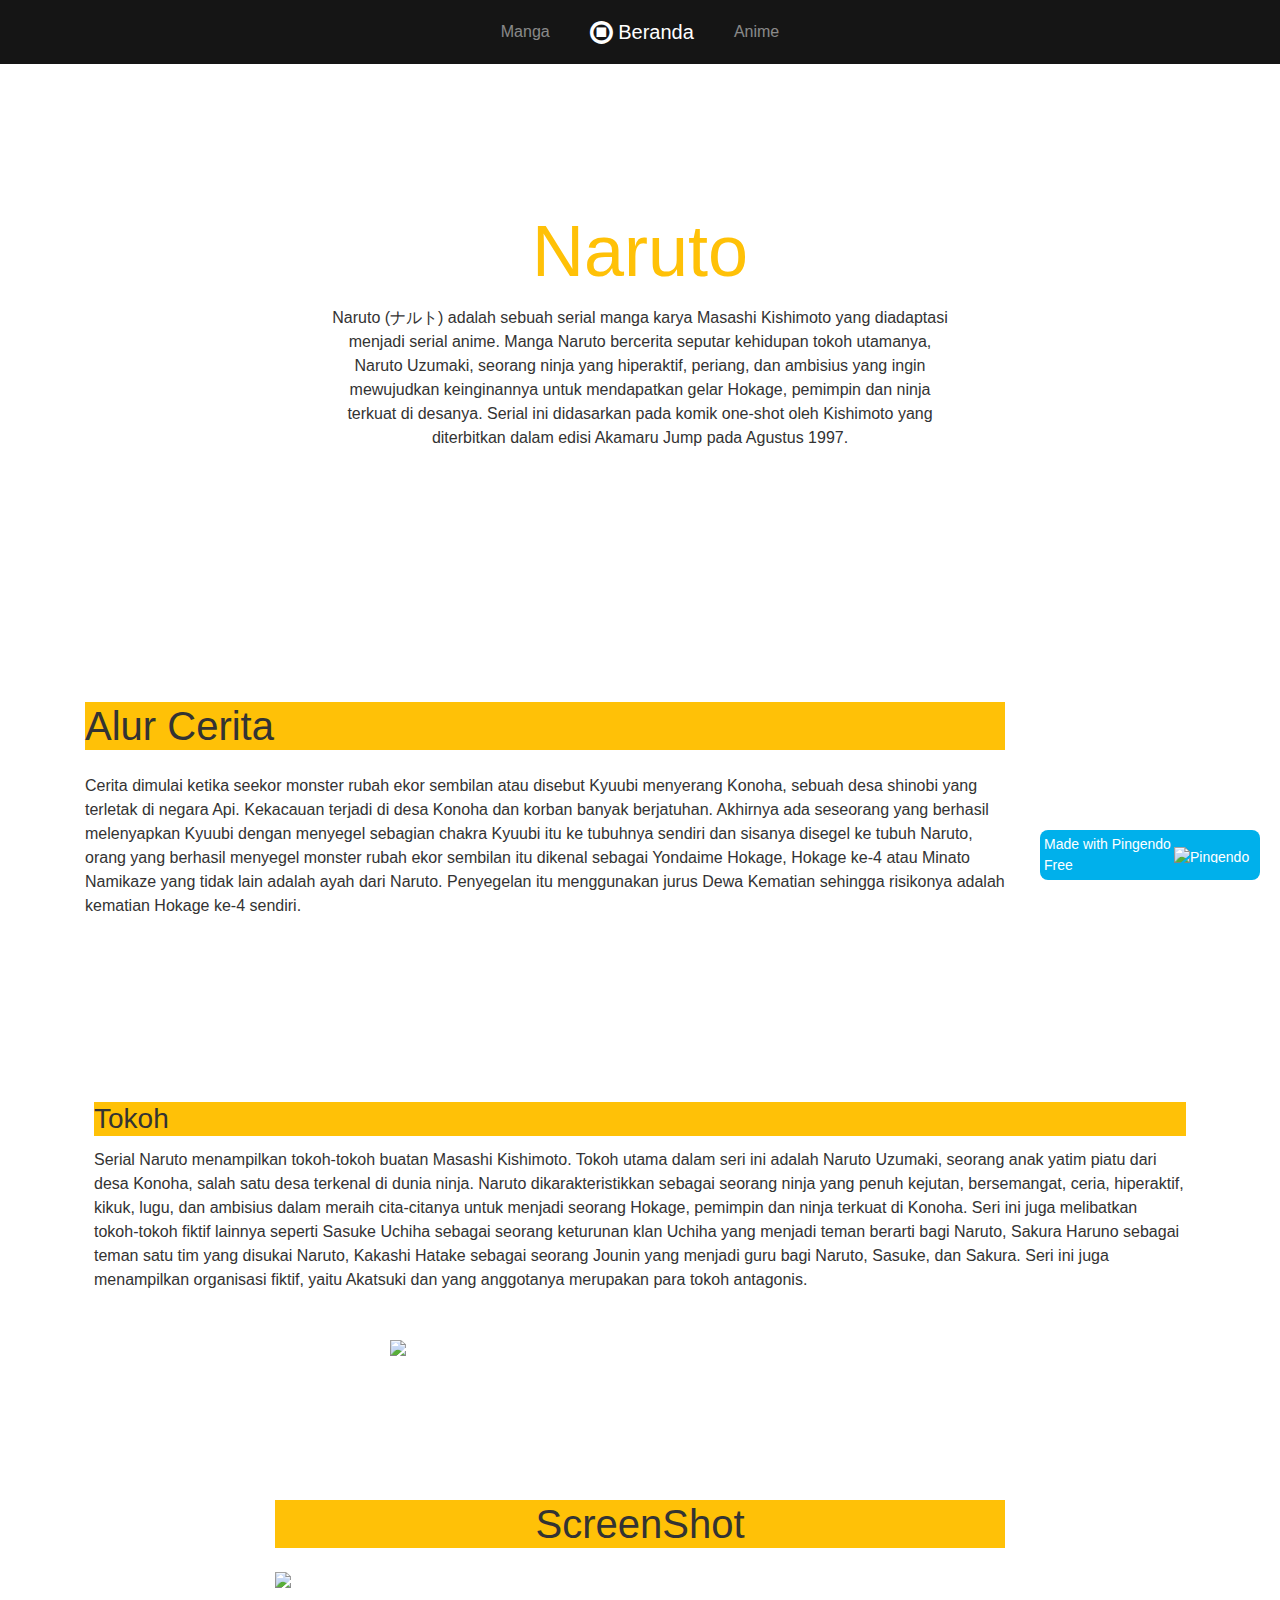
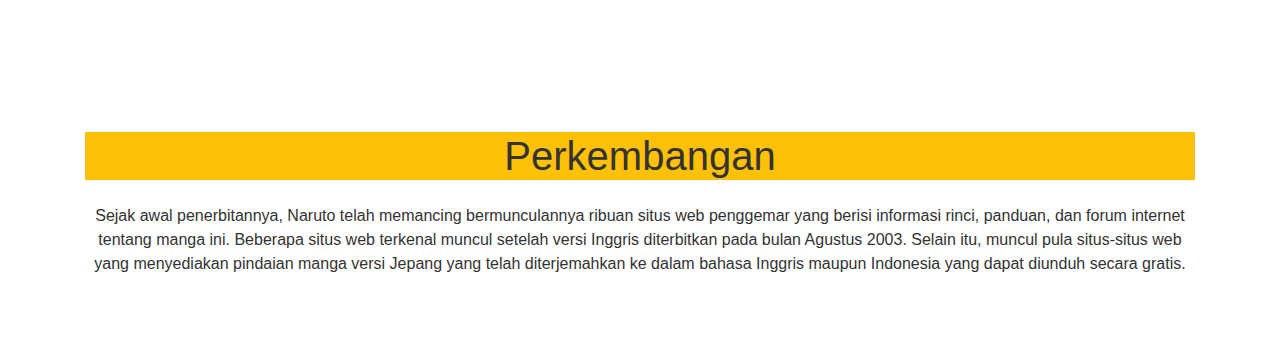
==== index.html @ cae4f3c8 "Add files via upload" ====
<!DOCTYPE html>
<html>

<head>
  <meta charset="utf-8">
  <meta name="viewport" content="width=device-width, initial-scale=1">
  <link rel="stylesheet" href="https://cdnjs.cloudflare.com/ajax/libs/font-awesome/4.7.0/css/font-awesome.min.css" type="text/css">
  <link rel="stylesheet" href="index.css">
</head>

<body>
  <nav class="navbar navbar-expand-md navbar-dark bg-dark">
    <div class="container justify-content-center"> <button class="navbar-toggler navbar-toggler-right border-0" type="button" data-toggle="collapse" data-target="#navbar9">
        <span class="navbar-toggler-icon"></span>
      </button>
      <div class="collapse navbar-collapse text-center justify-content-center" id="navbar9">
        <ul class="navbar-nav">
          <li class="nav-item mx-2"> <a class="nav-link" href="#">Manga</a> </li>
          <li class="nav-item mx-2"> <a class="nav-link navbar-brand mr-0 text-white" href="#"><i class="fa d-inline fa-lg fa-stop-circle-o"></i>
              <b> Beranda</b></a> </li>
          <li class="nav-item mx-2"> <a class="nav-link" href="#">Anime</a> </li>
        </ul>
      </div>
    </div>
  </nav>
  <div class="py-5 text-center" style="	background-image: url(Foto/download.jpg);	background-position: top left;	background-size: 100%;	background-repeat: repeat;">
    <div class="container">
      <div class="row">
        <div class="bg-white p-5 mx-auto col-md-8 col-10">
          <h3 class="display-3 text-warning">Naruto</h3>
          <p class="mb-4" contenteditable="true">Naruto (ナルト) adalah sebuah serial manga karya Masashi Kishimoto yang diadaptasi menjadi serial anime. Manga Naruto bercerita seputar kehidupan tokoh utamanya, Naruto Uzumaki, seorang ninja yang hiperaktif, periang, dan ambisius yang ingin mewujudkan keinginannya untuk mendapatkan gelar Hokage, pemimpin dan ninja terkuat di desanya. Serial ini didasarkan pada komik one-shot oleh Kishimoto yang diterbitkan dalam edisi Akamaru Jump pada Agustus 1997.</p>
        </div>
      </div>
    </div>
  </div>
  <div class="py-5">
    <div class="container">
      <div class="row">
        <div class="col-md-10">
          <h1 class="mb-3 bg-warning">Alur Cerita</h1>
          <p>Cerita dimulai ketika seekor monster rubah ekor sembilan atau disebut Kyuubi menyerang Konoha, sebuah desa shinobi yang terletak di negara Api. Kekacauan terjadi di desa Konoha dan korban banyak berjatuhan. Akhirnya ada seseorang yang berhasil melenyapkan Kyuubi dengan menyegel sebagian chakra Kyuubi itu ke tubuhnya sendiri dan sisanya disegel ke tubuh Naruto, orang yang berhasil menyegel monster rubah ekor sembilan itu dikenal sebagai Yondaime Hokage, Hokage ke-4 atau Minato Namikaze yang tidak lain adalah ayah dari Naruto. Penyegelan itu menggunakan jurus Dewa Kematian sehingga risikonya adalah kematian Hokage ke-4 sendiri.</p>
        </div>
      </div>
    </div>
  </div>
  <div class="py-5" style="">
    <div class="container">
      <div class="row">
        <div class="col-md-12">
          <div class="row">
            <div class="p-3 col-md-12">
              <h3 class="bg-warning"><b>Tokoh</b></h3>
              <p class="mb-3" style="">Serial Naruto menampilkan tokoh-tokoh buatan Masashi Kishimoto. Tokoh utama dalam seri ini adalah Naruto Uzumaki, seorang anak yatim piatu dari desa Konoha, salah satu desa terkenal di dunia ninja. Naruto dikarakteristikkan sebagai seorang ninja yang penuh kejutan, bersemangat, ceria, hiperaktif, kikuk, lugu, dan ambisius dalam meraih cita-citanya untuk menjadi seorang Hokage, pemimpin dan ninja terkuat di Konoha. Seri ini juga melibatkan tokoh-tokoh fiktif lainnya seperti Sasuke Uchiha sebagai seorang keturunan klan Uchiha yang menjadi teman berarti bagi Naruto, Sakura Haruno sebagai teman satu tim yang disukai Naruto, Kakashi Hatake sebagai seorang Jounin yang menjadi guru bagi Naruto, Sasuke, dan Sakura. Seri ini juga menampilkan organisasi fiktif, yaitu Akatsuki dan yang anggotanya merupakan para tokoh antagonis.</p>
            </div>
          </div><img class="img-fluid d-block mx-auto" src="Foto/download (1).jpg" width="500">
        </div>
      </div>
    </div>
  </div>
  <div class="py-5">
    <div class="container">
      <div class="row">
        <div class="text-center mx-auto col-lg-8 col-10">
          <h1 class="mb-3 bg-warning">ScreenShot</h1>
          <div id="carousel1" class="carousel slide carousel-fade" data-ride="carousel" data-interval="5000">
            <div class="carousel-inner">
              <div class="carousel-item active"> <img class="d-block w-100" src="Foto/Mac backgrounds.jpg"> </div>
              <div class="carousel-item"> <img class="d-block w-100" src="Foto/naruto.jpg"> </div>
              <div class="carousel-item"> <img class="d-block w-100" src="Foto/Obito Uchiha.jpg"> </div>
            </div>
            <ol class="carousel-indicators">
              <li data-target="#carousel1" data-slide-to="0" class="active"> </li>
              <li data-target="#carousel1" data-slide-to="1"> </li>
              <li data-target="#carousel1" data-slide-to="2"> </li>
            </ol>
          </div>
        </div>
      </div>
    </div>
  </div>
  <div class="py-5 text-center">
    <div class="container">
      <div class="row">
        <div class="col-md-12">
          <h1 class="mb-3 bg-warning"><b>Perkembangan</b></h1>
          <p>Sejak awal penerbitannya, Naruto telah memancing bermunculannya ribuan situs web penggemar yang berisi informasi rinci, panduan, dan forum internet tentang manga ini. Beberapa situs web terkenal muncul setelah versi Inggris diterbitkan pada bulan Agustus 2003. Selain itu, muncul pula situs-situs web yang menyediakan pindaian manga versi Jepang yang telah diterjemahkan ke dalam bahasa Inggris maupun Indonesia yang dapat diunduh secara gratis.</p>
        </div>
      </div>
    </div>
  </div>
  <script src="https://code.jquery.com/jquery-3.3.1.slim.min.js" integrity="sha384-q8i/X+965DzO0rT7abK41JStQIAqVgRVzpbzo5smXKp4YfRvH+8abtTE1Pi6jizo" crossorigin="anonymous"></script>
  <script src="https://cdnjs.cloudflare.com/ajax/libs/popper.js/1.14.6/umd/popper.min.js" integrity="sha384-wHAiFfRlMFy6i5SRaxvfOCifBUQy1xHdJ/yoi7FRNXMRBu5WHdZYu1hA6ZOblgut" crossorigin="anonymous"></script>
  <script src="https://stackpath.bootstrapcdn.com/bootstrap/4.3.1/js/bootstrap.min.js" integrity="sha384-JjSmVgyd0p3pXB1rRibZUAYoIIy6OrQ6VrjIEaFf/nJGzIxFDsf4x0xIM+B07jRM" crossorigin="anonymous"></script>
  <pingendo onclick="window.open('https://pingendo.com/', '_blank')" style="cursor:pointer;position: fixed;bottom: 20px;right:20px;padding:4px;background-color: #00b0eb;border-radius: 8px; width:220px;display:flex;flex-direction:row;align-items:center;justify-content:center;font-size:14px;color:white">Made with Pingendo Free&nbsp;&nbsp;<img src="https://pingendo.com/site-assets/Pingendo_logo_big.png" class="d-block" alt="Pingendo logo" height="16"></pingendo>
</body>

</html>
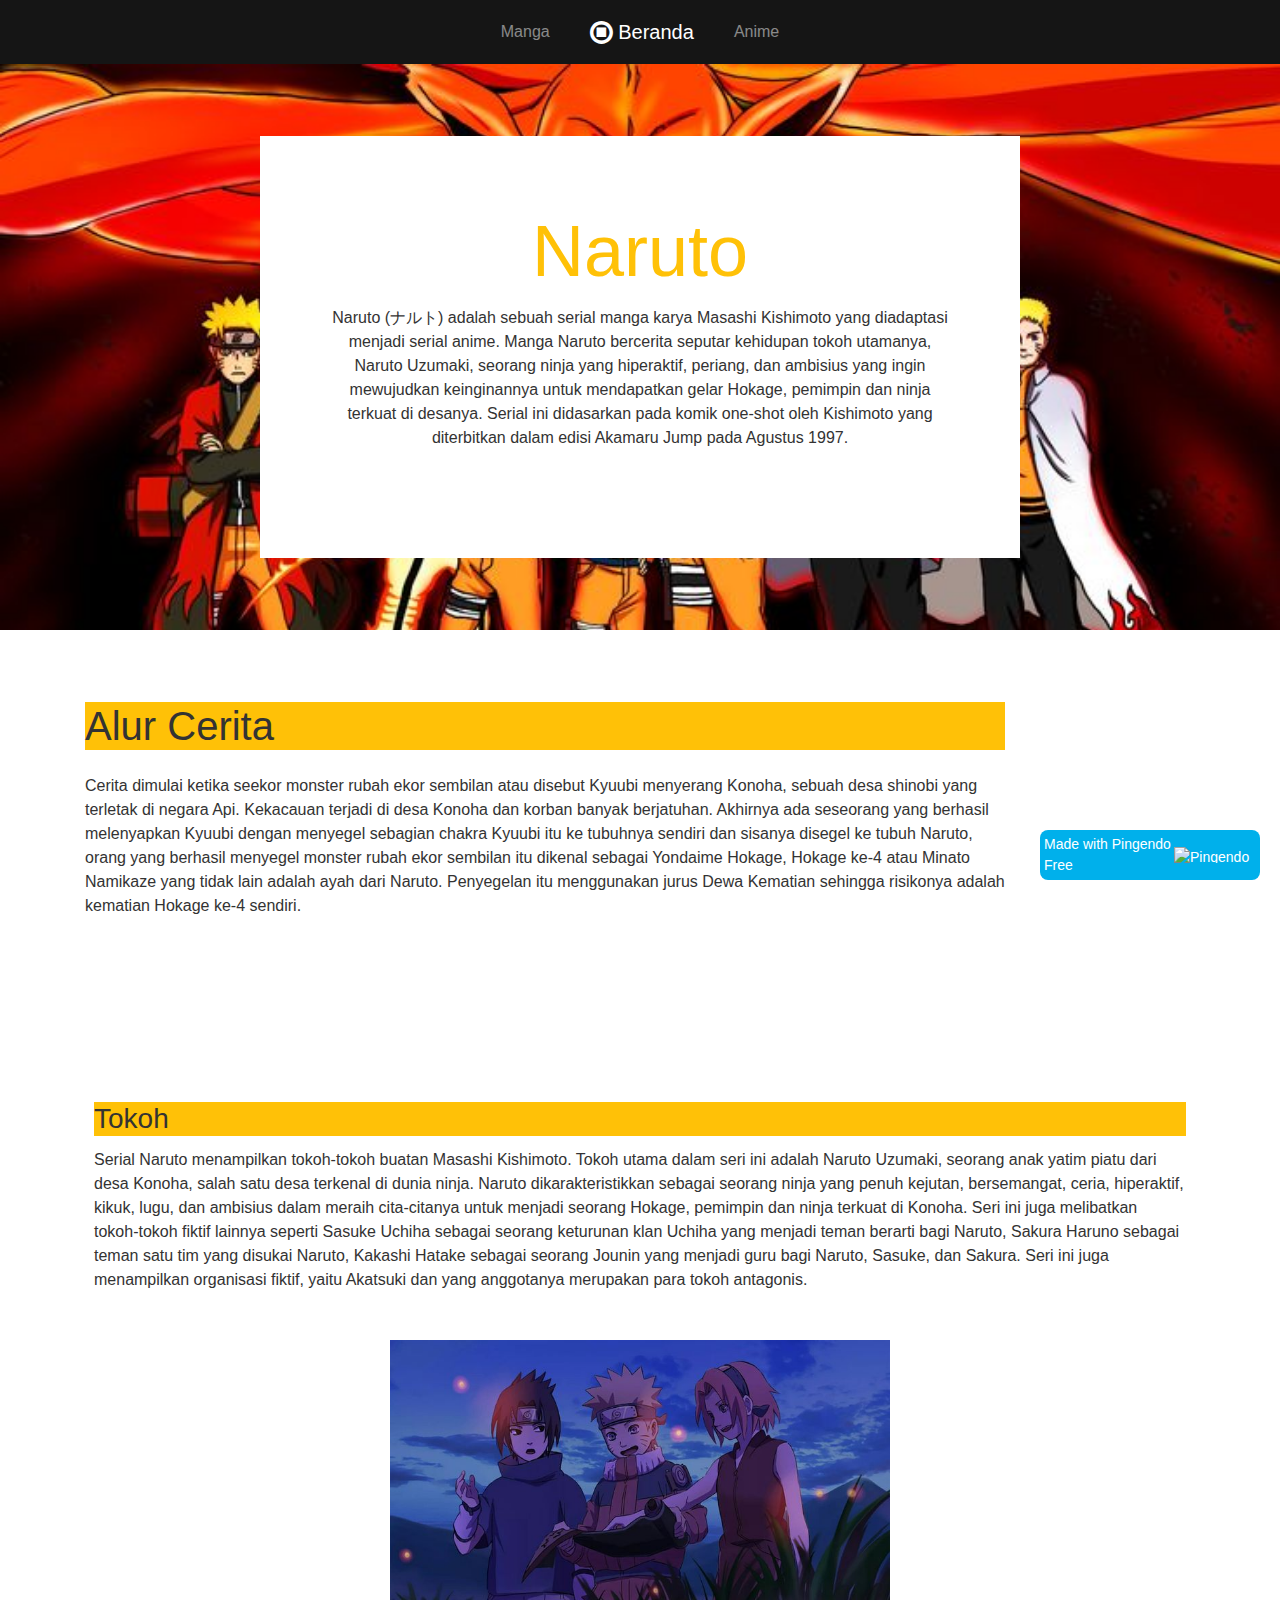
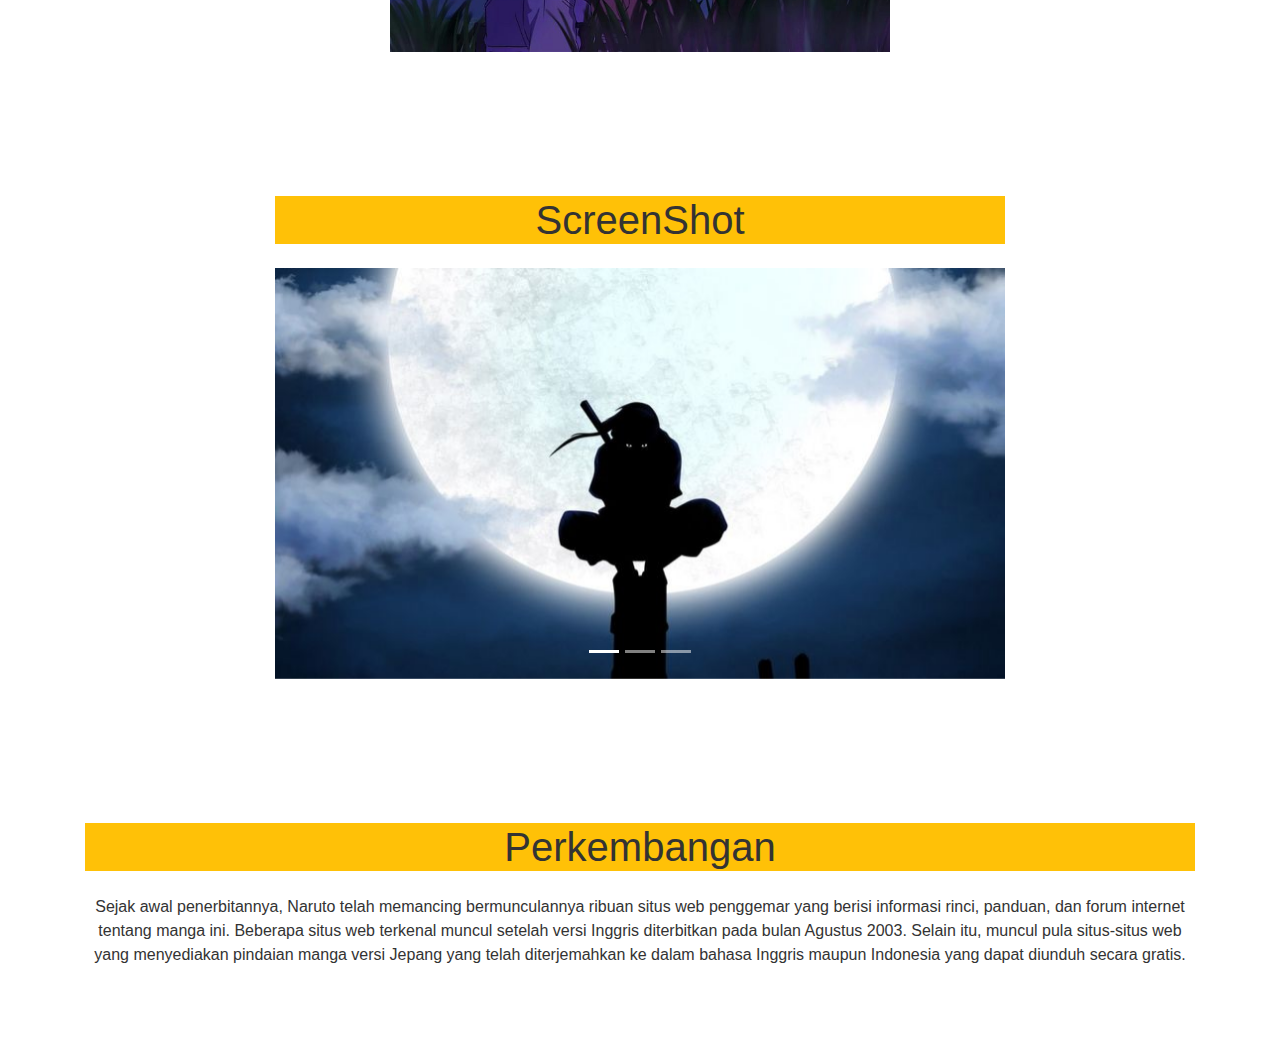
==== commit a380236d: "Add files via upload" ====
--- a/index.html
+++ b/index.html
@@ -23,7 +23,7 @@
       </div>
     </div>
   </nav>
-  <div class="py-5 text-center" style="	background-image: url(Foto/download.jpg);	background-position: top left;	background-size: 100%;	background-repeat: repeat;">
+  <div class="py-5 text-center" style="	background-image: url(download.jpg);	background-position: top left;	background-size: 100%;	background-repeat: repeat;">
     <div class="container">
       <div class="row">
         <div class="bg-white p-5 mx-auto col-md-8 col-10">
@@ -52,7 +52,7 @@
               <h3 class="bg-warning"><b>Tokoh</b></h3>
               <p class="mb-3" style="">Serial Naruto menampilkan tokoh-tokoh buatan Masashi Kishimoto. Tokoh utama dalam seri ini adalah Naruto Uzumaki, seorang anak yatim piatu dari desa Konoha, salah satu desa terkenal di dunia ninja. Naruto dikarakteristikkan sebagai seorang ninja yang penuh kejutan, bersemangat, ceria, hiperaktif, kikuk, lugu, dan ambisius dalam meraih cita-citanya untuk menjadi seorang Hokage, pemimpin dan ninja terkuat di Konoha. Seri ini juga melibatkan tokoh-tokoh fiktif lainnya seperti Sasuke Uchiha sebagai seorang keturunan klan Uchiha yang menjadi teman berarti bagi Naruto, Sakura Haruno sebagai teman satu tim yang disukai Naruto, Kakashi Hatake sebagai seorang Jounin yang menjadi guru bagi Naruto, Sasuke, dan Sakura. Seri ini juga menampilkan organisasi fiktif, yaitu Akatsuki dan yang anggotanya merupakan para tokoh antagonis.</p>
             </div>
-          </div><img class="img-fluid d-block mx-auto" src="Foto/download (1).jpg" width="500">
+          </div><img class="img-fluid d-block mx-auto" src="download (1).jpg" width="500">
         </div>
       </div>
     </div>
@@ -64,9 +64,9 @@
           <h1 class="mb-3 bg-warning">ScreenShot</h1>
           <div id="carousel1" class="carousel slide carousel-fade" data-ride="carousel" data-interval="5000">
             <div class="carousel-inner">
-              <div class="carousel-item active"> <img class="d-block w-100" src="Foto/Mac backgrounds.jpg"> </div>
-              <div class="carousel-item"> <img class="d-block w-100" src="Foto/naruto.jpg"> </div>
-              <div class="carousel-item"> <img class="d-block w-100" src="Foto/Obito Uchiha.jpg"> </div>
+              <div class="carousel-item active"> <img class="d-block w-100" src="Mac backgrounds.jpg"> </div>
+              <div class="carousel-item"> <img class="d-block w-100" src="naruto.jpg"> </div>
+              <div class="carousel-item"> <img class="d-block w-100" src="Obito Uchiha.jpg"> </div>
             </div>
             <ol class="carousel-indicators">
               <li data-target="#carousel1" data-slide-to="0" class="active"> </li>
